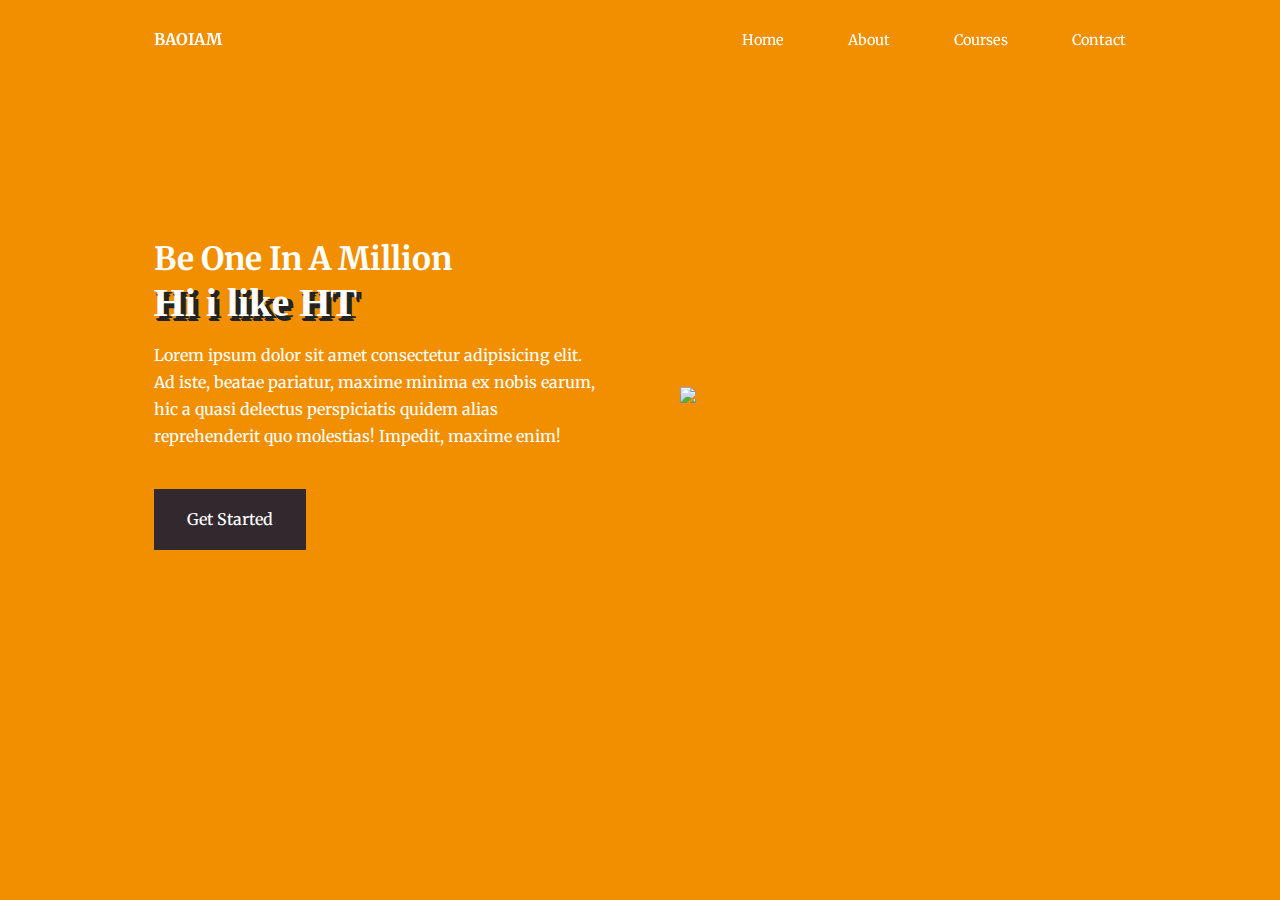
==== final_site/index.html @ 7a6c2811 "Header_done" ====
<!doctype html>
<html lang="en">

<head>
    <meta charset="utf-8">
    <meta name="viewport" content="width=device-width, initial-scale=1">
    <title>BAOIAM</title>
    <link rel="stylesheet" href="./css/style.css">
    <link rel="preconnect" href="https://fonts.googleapis.com">
    <link rel="preconnect" href="https://fonts.gstatic.com" crossorigin>
    <meta name="viewport" content="width=device-width, initial-scale=1">
    <link
        href="https://fonts.googleapis.com/css2?family=Merriweather:ital,wght@0,300;0,400;0,900;1,300;1,400;1,700&display=swap"
        rel="stylesheet">
    <link rel="stylesheet" href="https://unicons.iconscout.com/release/v2.1.6/css/unicons.css">
    <script src="https://cdnjs.cloudflare.com/ajax/libs/jquery/3.5.1/jquery.min.js"></script>
    <script src="main.js">  </script> 
    



    <!-- <style>
        body{
            background-image: url{""};
        }
    </style> -->
</head>

<body>
    <nav>
        <div class="container nav__container">
            <a href="index.html">
                <h4>BAOIAM</h4>
            </a>
            <ul class="nav_menu">
                <li><a href="index.html">Home </a></li>
                <li><a href="about.html">About </a></li>
                <li><a href="courses.html">Courses </a></li>
                <li><a href="contact.html">Contact </a></li>
            </ul>
            <button id="open-menu-button"><i class="uil uil-bars"></i></button>
            <button id="close-menu-button"><i class="uil uil-multiply"></i></button>
            <!-- <button id="open-menu-button"><i class="uil uil-bars"></i></button> -->
        </div>
    </nav>


<header>
    

    <div class="container header__container">
        <div class="header__left">
<h1 id="title" >Be One In A Million</h1>
<div class="word"></div>
<p>
    Lorem ipsum dolor sit amet consectetur adipisicing elit. Ad iste, beatae pariatur, maxime minima ex nobis earum, hic a quasi delectus perspiciatis quidem alias reprehenderit quo molestias! Impedit, maxime enim!
</p>
<a href="courses.html" class="btn btn-primary">
    Get Started
</a>
        </div>
        <div class="header__right">
              <div class="header__right-image">
                  <img src="/images/header.png">
              </div>
        </div>
    </div>
    <div class="area" >
        <ul class="circles">
                <li></li>
                <li></li>
                <li></li>
                <li></li>
                <li></li>
                <li></li>
                <li></li>
                <li></li>
                <li></li>
                <li></li>
        </ul>
    </div >
</header>


</body>

</html>
---- final_site/css/style.css ----
/* removing the default set values */
*{
    margin: 0;
    padding: 0;
    border: 0;
    outline: 0;
    text-decoration: none;
    list-style: none;
    box-sizing: border-box;
}

:root{


    --black-coffee: #32292fff;
    --white: #ffffffff;
    --carrot-orange: #f18f01ff;
    --alice-blue: #e7ecefff;
    --orange-pantone: #fe5f00ff;
    --tangerine: #f18805ff;
    --burnt-orange: #d74e09ff;
/* large medium small widgets */
    --container-width-lg:76%; 
    --container-width-md:90%;
    --container-width-sm:94%;

    --transition:all 400ms ease ;
--contBgClr: linear-gradient(to left bottom, #F2E3C6 0%, #A7A1A5 100%);
  --appShadowClr: rgba(#000, .3); 
}

body{
    font-family: 'Merriweather', serif;
    line-height: 1.7;
    color: var(--white);
    background: var(--carrot-orange);
}


.container{
    width: var( --container-width-lg);
    margin: 0 auto;
}
section{
    padding: 6rem 0;

}
section h2{
    text-align: center;
    margin-bottom: 4rem;
}

h1,
h2,
h3,
h4,
h5{
    line-height: 1.2;
}
h1{
    font-size: 2.4 rem;
}
h2{
    font-size: 2rem;
}
h3{
    font-size: 1.6rem;
}
h3{
    font-size: 1.3rem;
}
a{
    color: var(--white);
}

img{
    width: 100%;
    display:block;
    object-fit:cover;
}
.btn{
    display: inline-block ;
    background: var(--white);
    color:var(--black-coffee);
    padding: 1rem 2rem;
    border: 1px solid transparent;
    font-weight: 500;
    transition: var(--transition);
}
.btn:hover{
    background: var(--carrot-orange);
    color:var(--white);
    border-color:var(--white);
}
.btn-primary{
    background: var(--black-coffee);
    color: var(--white);
}

nav{
    background: transparent;
    width: 100vw;
    height: 5rem;
    position: fixed;
    top:0;
    z-index: 11;

}
.nav__container{
height: 100%;
display: flex;
justify-content: space-between;
align-items: center;
}

nav button{
    display: none;
}
.nav_menu{
    display: flex;
    align-items: center;
    gap:4rem;
}
.nav_menu a{
    font-size: 0.9rem;
    transition: all 400ms ease;
}
.nav_menu a:hover{
    color: var(--black-coffee);
}

header{
    position: relative;
    top:5rem;
    overflow: hidden;
    height:70vh;
    margin-bottom: 5rem;
}


.area{
    background: transparent;  
    background: -webkit-linear-gradient(to left, #8f94fb, #4e54c8);  
    width: 100%;
    height:100vh;
    
   
}

.circles{
    position: absolute;
    top: 0;
    left: 0;
    width: 100%;
    height: 100%;
    overflow: hidden;
}

.circles li{
    position: absolute;
    display: block;
    list-style: none;
    width: 20px;
    height: 20px;
    background: rgba(255, 255, 255, 0.2);
    animation: animate 25s linear infinite;
    bottom: -150px;
    
}

.circles li:nth-child(1){
    left: 25%;
    width: 80px;
    height: 80px;
    animation-delay: 0s;
}


.circles li:nth-child(2){
    left: 10%;
    width: 20px;
    height: 20px;
    animation-delay: 2s;
    animation-duration: 12s;
}

.circles li:nth-child(3){
    left: 70%;
    width: 20px;
    height: 20px;
    animation-delay: 4s;
}

.circles li:nth-child(4){
    left: 40%;
    width: 60px;
    height: 60px;
    animation-delay: 0s;
    animation-duration: 18s;
}

.circles li:nth-child(5){
    left: 65%;
    width: 20px;
    height: 20px;
    animation-delay: 0s;
}

.circles li:nth-child(6){
    left: 75%;
    width: 110px;
    height: 110px;
    animation-delay: 3s;
}

.circles li:nth-child(7){
    left: 35%;
    width: 150px;
    height: 150px;
    animation-delay: 7s;
}

.circles li:nth-child(8){
    left: 50%;
    width: 25px;
    height: 25px;
    animation-delay: 15s;
    animation-duration: 45s;
}

.circles li:nth-child(9){
    left: 20%;
    width: 15px;
    height: 15px;
    animation-delay: 2s;
    animation-duration: 35s;
}

.circles li:nth-child(10){
    left: 85%;
    width: 150px;
    height: 150px;
    animation-delay: 0s;
    animation-duration: 11s;
}



@keyframes animate {

    0%{
        transform: translateY(0) rotate(0deg);
        opacity: 1;
        border-radius: 0;
    }

    100%{
        transform: translateY(-1000px) rotate(720deg);
        opacity: 0;
        border-radius: 50%;
    }

}




.header__container{
    display:grid;
    grid-template-columns:1fr 1fr ;
    align-items: center;
    gap: 5rem;
    height: 100%;
}

.header__left p{
    margin: 1rem 0 2.4rem;

}
/* #title {
    animation: animated-text 2s steps(11,end) 0.5s 1 normal both,
        animated-cursor 750ms steps(11,end) infinite;
  }
  #title.darker-title {
    color: #668ba4;
    animation: animated-text 2s steps(11,end) 0.5s 1 normal both, darker-animated-cursor 750ms steps(11,end) infinite;
}
@keyframes animated-text{
    from{width: 0%;}
    to{width: 480px;}
  }
   
  @keyframes animated-cursor{
    from{border-right-color: rgba(0, 0, 0, 0.75);}
    to{border-right-color: transparent;}
  }

  @keyframes darker-animated-cursor {
    from{border-right-color: #01394c;}
    to{border-right-color: transparent;}
  } */

  .word {
    margin: auto;
    color: white;
    font: 700 normal 2.5em 'tahoma';
    text-shadow: 5px 2px #222324, 2px 4px #222324, 3px 5px #222324;
  }
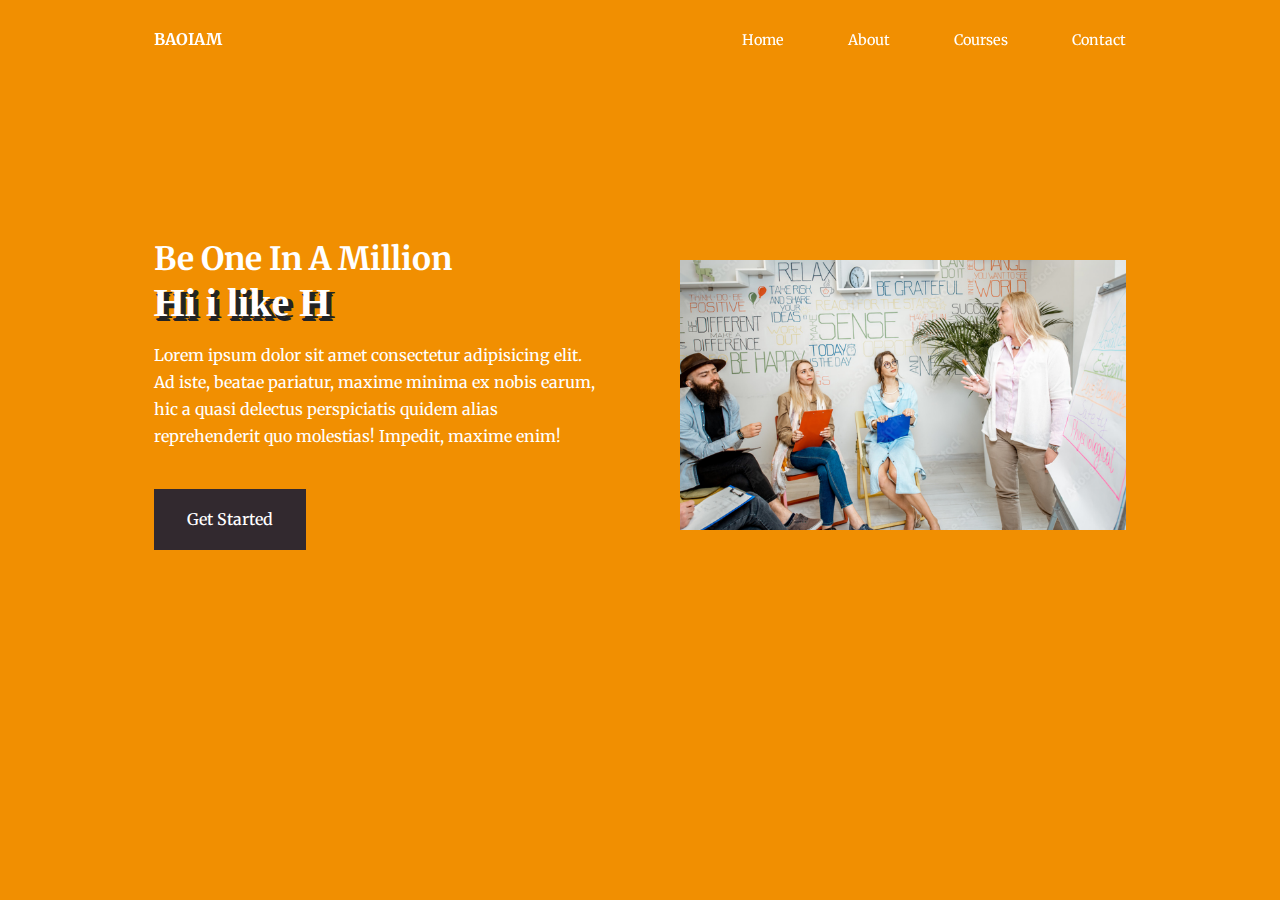
==== commit 8fd6b6b0: "chng" ====
--- a/final_site/index.html
+++ b/final_site/index.html
@@ -61,7 +61,7 @@
         </div>
         <div class="header__right">
               <div class="header__right-image">
-                  <img src="/images/header.png">
+                  <img src="images/header.png">
               </div>
         </div>
     </div>
